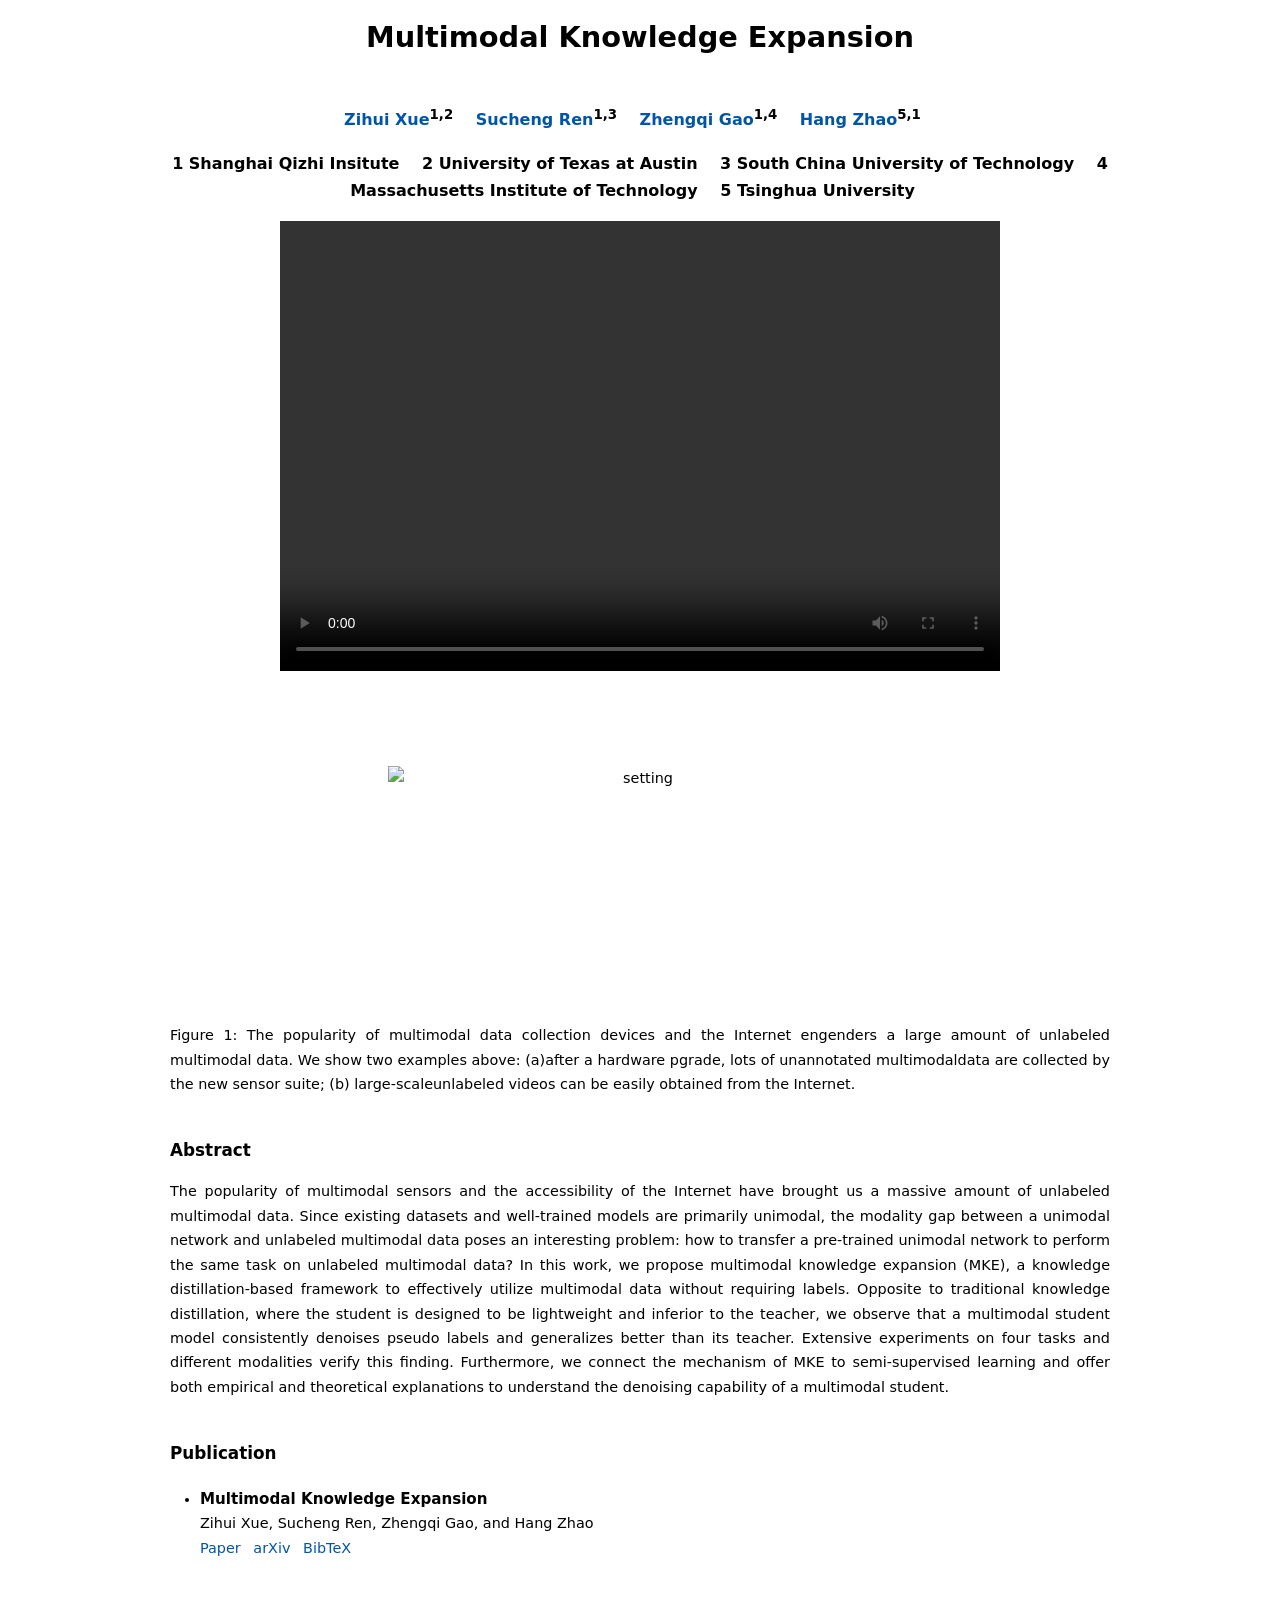
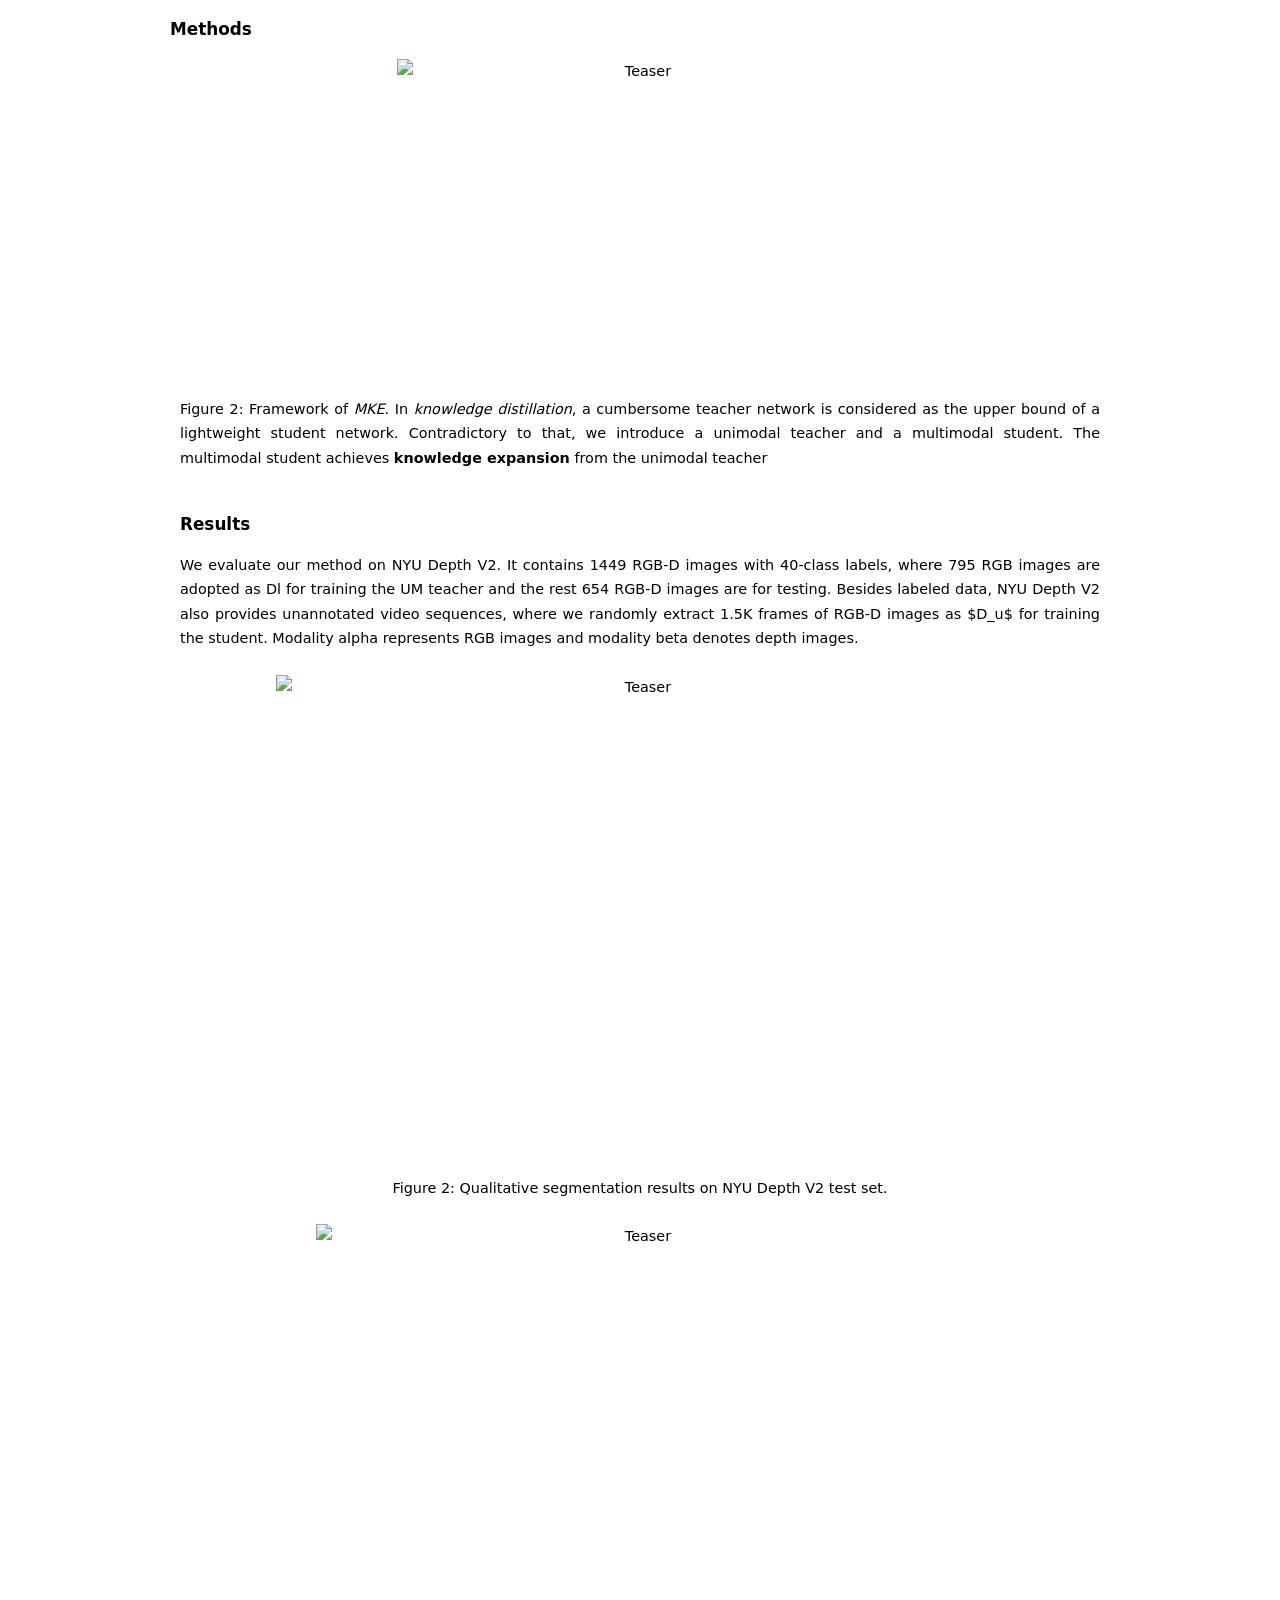
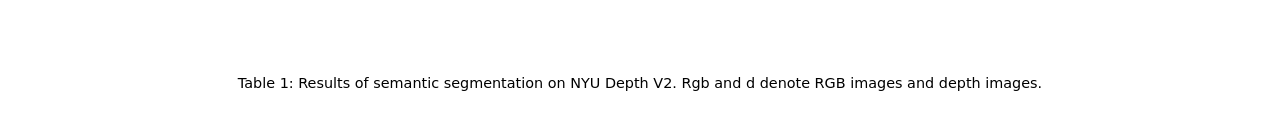
==== projects/MKE/index.html @ 8303c382 "update  info" ====
<!DOCTYPE html PUBLIC "-//W3C//DTD XHTML 1.0 Transitional//EN" "http://www.w3.org/TR/xhtml1/DTD/xhtml1-transitional.dtd">
<html xmlns="http://www.w3.org/1999/xhtml" class="gr__shape2prog_csail_mit_edu"><head><meta http-equiv="Content-Type" content="text/html; charset=windows-1252">

        <script src="./head.js"></script>        <meta name="viewport" content="width=device-width, initial-scale=1">    <link rel="shortcut icon" href="http://shape2prog.csail.mit.edu/images/favicon.ico">
        <meta name="description" content="What makes for good views for contrastive learning">
        <meta name="keywords" content="MIT,Contrastive Learning,Views,Unsupervised Learning,Transfer Learning">

        <title>MKE</title>
        <link rel="stylesheet" href="./font.css">
        <link rel="stylesheet" href="./main.css">

    </head>

    <body data-gr-c-s-loaded="true">

        <div class="outercontainer">
            <div class="container">

                <div class="content project_title">
                    <h1>Multimodal Knowledge  Expansion</h1>
                </div>

                <div class="content project_headline">
                    <center><h2>

                      <font size="3"><a href="https://sherryxzh.github.io/">Zihui Xue</a><sup>1,2</sup></font>&nbsp;&nbsp;
                      <font size="3"><a href="https://scholar.google.com/citations?user=Hbf-SoAAAAAJ&hl=zh-CN">Sucheng Ren</a><sup>1,3</sup></font>&nbsp;&nbsp;
                      <font size="3"><a href="https://zhengqigao.github.io/">Zhengqi Gao</a><sup>1,4</sup></font>&nbsp;&nbsp;
                      <font size="3"><a href="http://people.csail.mit.edu/hangzhao/">Hang Zhao</a><sup>5,1</sup></font>&nbsp;&nbsp;

                    </h2></center>
                    <center><h2>
                        <font size="3">1 Shanghai Qizhi Insitute</font>&nbsp;&nbsp;
                        <font size="3">2 University of Texas at Austin</font>&nbsp;&nbsp;
                        <font size="3">3 South China University of Technology</font>&nbsp;&nbsp;
                        <font size="3">4 Massachusetts Institute of Technology</font>&nbsp;&nbsp;
                        <font size="3">5 Tsinghua University</font>&nbsp;&nbsp;
                    </h2></center>
                    <video width="720" height="450" controls>
                        <source src="./MKE_webpage_demo.mp4" type="video/mp4">
                        <!-- <source src="movie.ogg" type="video/ogg"> -->
                        <!-- Your browser does not support the video tag. -->
                    </video>
                    <center><h2>
                    <br>
                    <br>
                    </h2></center>
                </div>

                <div class="content project_headline">
                    <div class="img" style="text-align:center">
                        <img class="img_responsive" src="./setting-2.png" alt="setting" style="margin:auto;max-width:90%" width="560" height="270">
                    </div>
                    <div class="text">
                        <p>Figure 1: 
                            The popularity of multimodal data collection devices and the Internet  engenders a large amount of unlabeled multimodal data. We show two examples above: (a)after a hardware pgrade, lots of unannotated multimodaldata are collected by the new sensor suite;  (b) large-scaleunlabeled videos can be easily obtained from the Internet.
                            
                            
                            <!-- Constructing views for contrastive learning is important. But what are good views? We hypothesize good views should be those that only share label information w.r.t the downstream task, while throwing away nuisance factors, which we call <i>InfoMin</i> principle. -->
                        </p>
                    </div>
                </div>


                <div class="content">
                    <div class="text">
                        <h3>Abstract</h3>
                        <p>
                            
                            
                            The popularity of multimodal sensors and the accessibility of the Internet have brought us a massive amount of unlabeled multimodal data. Since existing datasets and well-trained models are primarily unimodal, the modality gap between a unimodal network and unlabeled multimodal data poses an interesting problem: how to transfer a pre-trained unimodal network to perform the same task on unlabeled multimodal data? In this work, we propose multimodal knowledge expansion (MKE), a knowledge distillation-based framework to effectively utilize multimodal data without requiring labels. Opposite to traditional knowledge distillation, where the student is designed to be lightweight and inferior to the teacher, we observe that a multimodal student model consistently denoises pseudo labels and generalizes better than its teacher. Extensive experiments on four tasks and different modalities verify this finding. Furthermore, we connect the mechanism of MKE to semi-supervised learning and offer both empirical and theoretical explanations to understand the denoising capability of a multimodal student.


                            
                        </p>
                    </div>
                </div>


                <div class="content">
                    <div class="text">
                        <h3>Publication</h3>
                        <ul>
                            <li>
                                <div class="title"><a name="infomin">Multimodal Knowledge Expansion</a></div>
                                <div class="authors">
                                    <a href="https://sherryxzh.github.io/">Zihui Xue</a>,
                                    <a href="https://scholar.google.com/citations?user=Hbf-SoAAAAAJ&hl=zh-CN">Sucheng Ren</a>,
                                    <a href="https://zhengqigao.github.io/">Zhengqi Gao</a>, and
                                    <a href="http://people.csail.mit.edu/hangzhao/">Hang Zhao</a>
                                </div>
                                <div>
                                    <span class="tag"><a href="https://arxiv.org/pdf/2103.14431.pdf">Paper</a></span>
                                    <span class="tag"><a href="https://arxiv.org/abs/2103.14431">arXiv</a></span>
                                    <span class="tag"><a href="bib.txt">BibTeX</a></span>
                                </div>
                            </li>
                        </ul>
                    </div>
                </div>

                <div class="content">
                    <div class="text">

                        <h3>Methods</h3>


                        <div class="content project_headline">
                            <div class="img" style="text-align:center">
                                <img class="img_responsive" src="./framework.png" alt="Teaser" style="margin:auto;max-width:90%" width="540" height="360">
                            </div>
                            <div class="text">
                                <p>Figure 2: 

                                    Framework of <i>MKE</i>. In <i>knowledge distillation</i>, a cumbersome teacher network is considered as the upper bound of a lightweight student network. Contradictory to that, we introduce a unimodal teacher and a multimodal student. The multimodal student achieves <b>knowledge expansion</b> from the unimodal teacher
                                    <!-- Schematic of contrastive representation learning with a learned view generator. An input image is split into two views using an invertible view generator. To learn the view generator, we optimize the losses in yellow: minimizing information between views while ensuring we can classify the object from each view. The encoders used to estimate mutual information are always trained to maximize the InfoNCE lower bound. After learning the view generator, we reset the weights of the encoders, and train with a fixed view generator without the additional supervised classification losses. -->
                                
                                
                                </p>
                            </div>
                        </div>

                        <div class="content">
                            <div class="text">
                                <h3>Results</h3>
                                <p>
                                    
                                    
                                We evaluate our method on NYU Depth V2. It contains 1449 RGB-D images with 40-class labels, where 795 RGB images are adopted as Dl for training the UM teacher and the rest 654 RGB-D images are for testing. Besides labeled data, NYU Depth V2 also provides unannotated video sequences, where we randomly extract 1.5K frames of RGB-D images as $D_u$ for training the student. Modality alpha represents RGB images and modality beta denotes depth images.
        
                                    
                                </p>
                            </div>
                        </div>

                        <div class="content project_headline">
                            <div class="img" style="text-align:center">
                                <img class="img_responsive" src="./quanti_results.png" alt="Teaser" style="margin:auto;max-width:90%" width="810" height="540">
                            </div>
                            <div class="text">
                                <p>Figure 2: 

                                    Qualitative segmentation results on NYU Depth V2 test set.
                                    <!-- Schematic of contrastive representation learning with a learned view generator. An input image is split into two views using an invertible view generator. To learn the view generator, we optimize the losses in yellow: minimizing information between views while ensuring we can classify the object from each view. The encoders used to estimate mutual information are always trained to maximize the InfoNCE lower bound. After learning the view generator, we reset the weights of the encoders, and train with a fixed view generator without the additional supervised classification losses. -->
                                
                                
                                </p>
                            </div>
                        </div>

                        <div class="content project_headline">
                            <div class="img" style="text-align:center">
                                <img class="img_responsive" src="./results1.png" alt="Teaser" style="margin:auto;max-width:90%" width="720" height="480">
                            </div>
                            <div class="text">
                                <p>Table 1: 

                                    Results of semantic segmentation on NYU Depth V2. Rgb and d denote RGB images and depth images.
                                    <!-- Schematic of contrastive representation learning with a learned view generator. An input image is split into two views using an invertible view generator. To learn the view generator, we optimize the losses in yellow: minimizing information between views while ensuring we can classify the object from each view. The encoders used to estimate mutual information are always trained to maximize the InfoNCE lower bound. After learning the view generator, we reset the weights of the encoders, and train with a fixed view generator without the additional supervised classification losses. -->
                                
                                </p>
                            </div>
                        </div>

                    </div>

                </div>


            </div>
        </div>

    


<div id="download_plus_animation"></div></body></html>
---- projects/MKE/font.css ----
/* open-sans-regular - latin */
@font-face {
    font-family: 'Open Sans';
    font-style: normal;
    font-weight: 400;
    src: local('Open Sans Regular'), local('OpenSans-Regular'),
         url('../fonts/open-sans-v15-latin-regular.woff2') format('woff2'), /* Chrome 26+, Opera 23+, Firefox 39+ */
         url('../fonts/open-sans-v15-latin-regular.woff') format('woff'); /* Chrome 6+, Firefox 3.6+, IE 9+, Safari 5.1+ */
  }
  /* open-sans-600 - latin */
  @font-face {
    font-family: 'Open Sans';
    font-style: normal;
    font-weight: 600;
    src: local('Open Sans SemiBold'), local('OpenSans-SemiBold'),
         url('../fonts/open-sans-v15-latin-600.woff2') format('woff2'), /* Chrome 26+, Opera 23+, Firefox 39+ */
         url('../fonts/open-sans-v15-latin-600.woff') format('woff'); /* Chrome 6+, Firefox 3.6+, IE 9+, Safari 5.1+ */
  }
---- projects/MKE/main.css ----
header{width:100%;height:50px;margin-top:0px;text-align:center;background-color:#003366;position:fixed;z-index:2}
body{margin:auto;padding:0;color:#000;-webkit-transition:all;-moz-transition:all;-ms-transition:all;-o-transition:all;transition:all;font-family:"Open Sans",
Segoe,"Segoe UI",
"Lucida Sans Unicode","Lucida Grande",
"Avenir","Seravek","Ubuntu",
"DejaVu Sans","Trebuchet MS",Verdana,Arial,sans-serif;font-size:14.4px;line-height:170%;text-align:justify;font-weight:400}
table{border-collapse:collapse;vertical-align:middle}
td{padding:1px 0px 1px 0px}
a img{border:none}
h1,h2,h3,h4,h5,h6,div.title,div.ftheader,span.venue{font-weight:600}
h4,div.title,div.ftsubheader{font-size:105%}
ul,ol,dl{margin:0;padding:5px 10px 30px 30px;width:calc(100% - 30px)}
img.img_responsive{max-width:100%;height:auto;display:block}
div.container a:link,
div.container a:visited{color:#0055AA;text-decoration:none}
div.authors a:link,
div.authors a:visited{color:#000000}
div.content a:hover,
div.content a:hover div.text,
div.ftsubheader a:hover{text-decoration:underline}
div.title a:hover{text-decoration:none}
span.jw{text-decoration:underline}
div.header,div.container,div.content,div.img,div.text{display:inline-block;zoom:1;display*:inline;text-align:justify;margin-left:auto;margin-right:auto;vertical-align:middle;max-width:960px}
div.topic,div.outercontainer,div.project_headline,div.project_title{text-align:center}
div.header,div.container{min-width:330px}
div.img,div.text{padding-left:10px;padding-right:10px}
div.project_title{line-height:250%}
div.outercontainer,div.content{padding-top:0px;padding-bottom:0px}
div.container,div.content{width:100%}
div.body{margin-top:50px}
div.content{margin-bottom:10px}
div.heading{text-align:left;position:relative;z-index:1}
div.heading div.img{padding:30px 30px 30px 10px;max-width:30%}
div.heading div.img img{width:200px}
div.heading span.tag{padding-right:15px}
div.heading ul{padding-bottom:0px}
div.publication{padding-top:0px;padding-bottom:20px}
div.publication div.img{max-width:300px;padding-right:0px}
div.publication div.text{max-width:650px;text-align:left}
span.venue{color:#882222}
span.venue,span.tag{padding-right:8px}
span.venue a:link,
span.venue a:visited{color:#882222}
div.anchor{border-top:50px solid transparent;margin-top:-50px}
@media only screen and (max-width: 599px) {
    div.ftsubheader{padding-left:10px;padding-right:10px}
    div.heading div.img{padding-right:10px}
    div.publication div.img{display:none}
    div.publication div.text{text-align:left}
    div.content,div.publication{padding-top:0px;padding-bottom:10px}
    body{font-size:80%}
}
@media only screen and (min-width: 600px) {
    div.heading div.img{padding-right:calc(8% - 30px)}
    div.heading div.info{padding-right:calc(30% - 200px)}
    div.publication div.img{max-width:23%}
    div.publication div.text{max-width:70%;text-align:left}
}
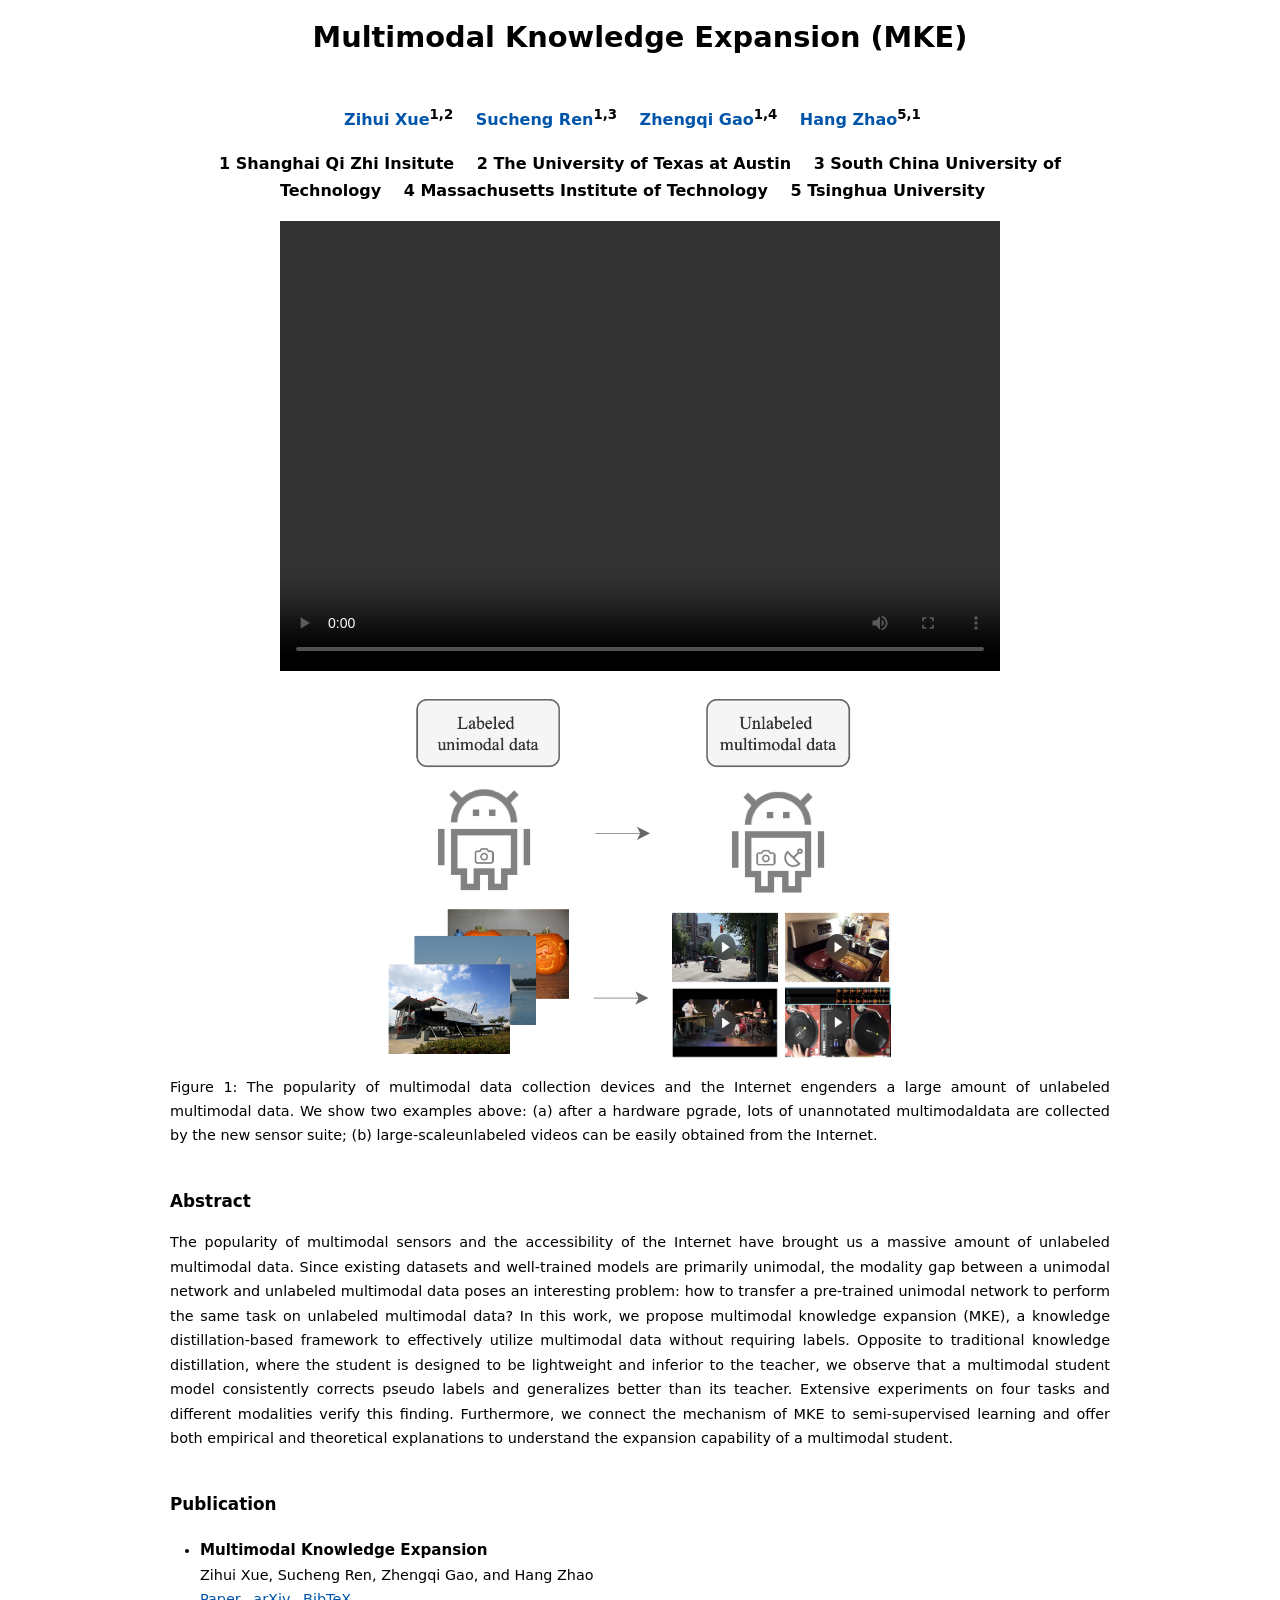
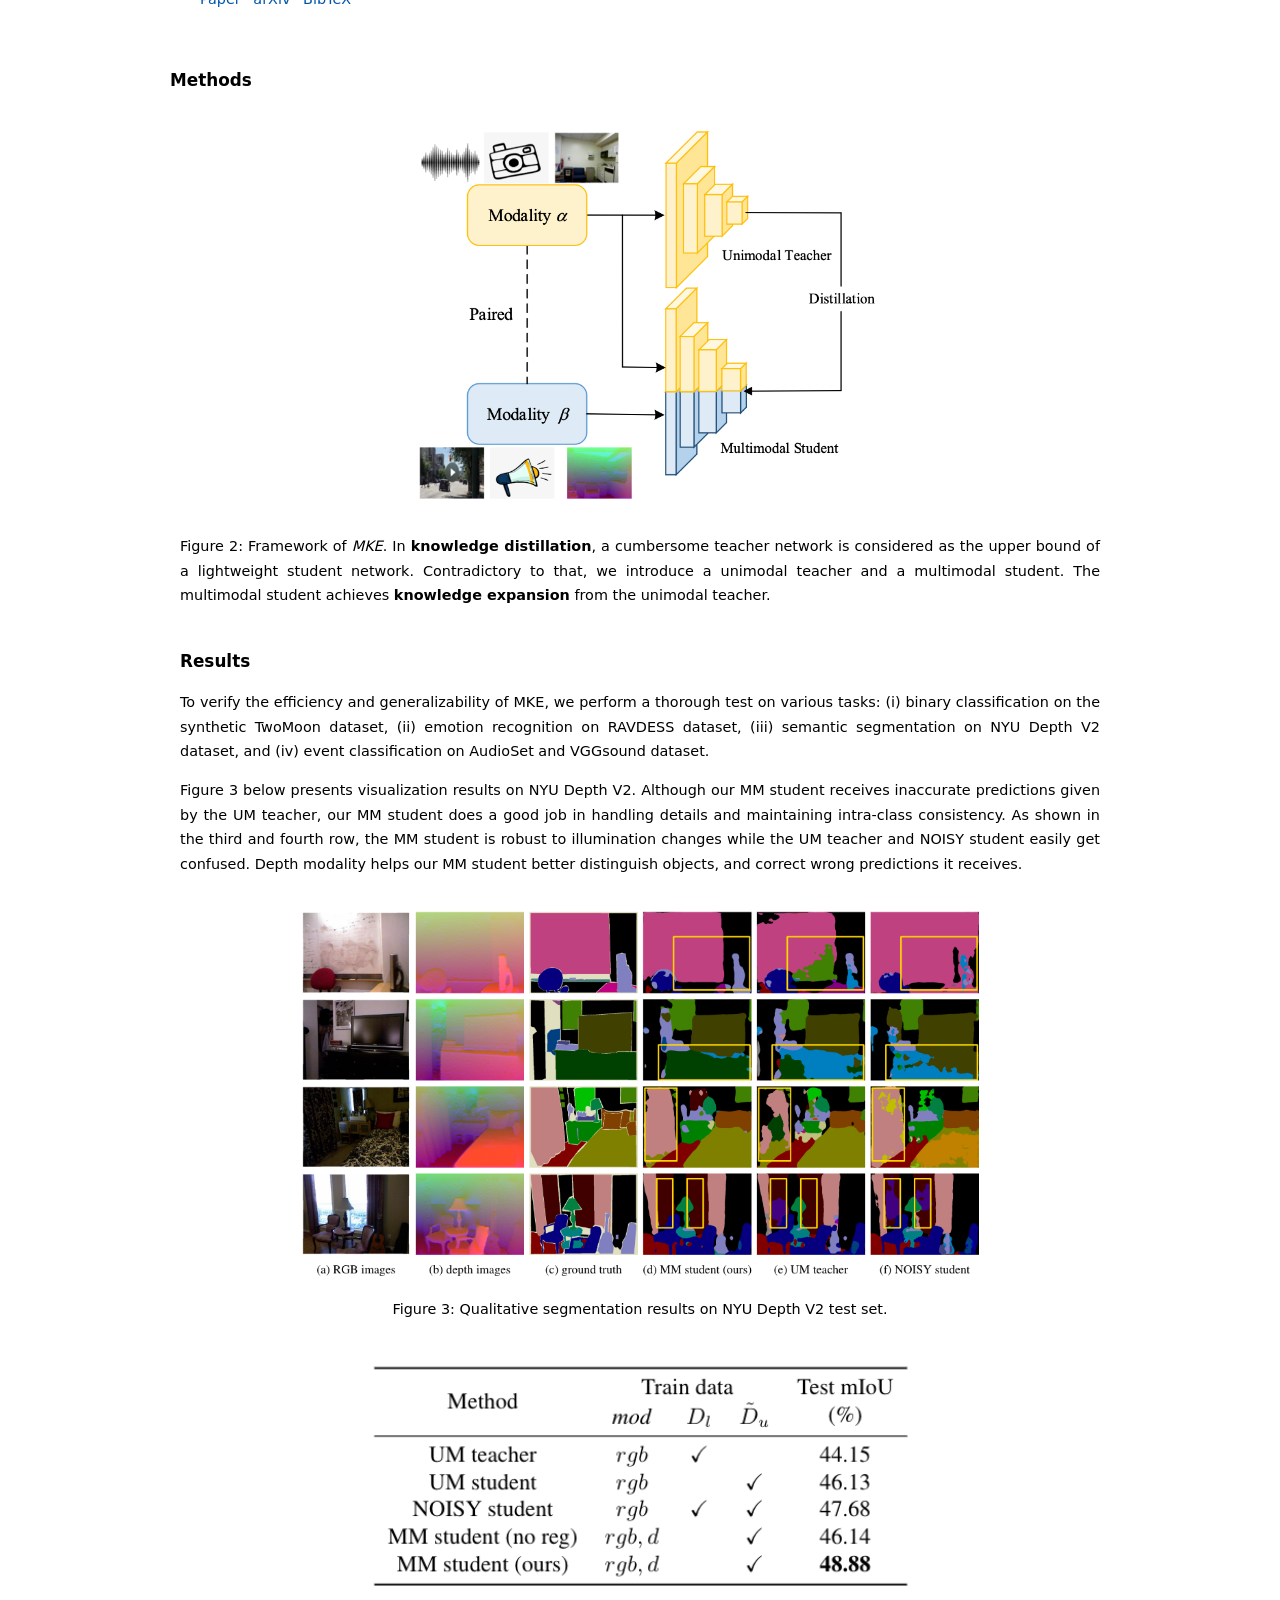
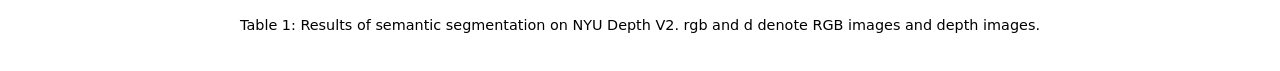
==== commit f38dbcdf: "update info" ====
--- a/projects/MKE/index.html
+++ b/projects/MKE/index.html
@@ -18,21 +18,21 @@
             <div class="container">
 
                 <div class="content project_title">
-                    <h1>Multimodal Knowledge  Expansion</h1>
+                    <h1>Multimodal Knowledge  Expansion (MKE)</h1>
                 </div>
 
                 <div class="content project_headline">
                     <center><h2>
 
                       <font size="3"><a href="https://sherryxzh.github.io/">Zihui Xue</a><sup>1,2</sup></font>&nbsp;&nbsp;
-                      <font size="3"><a href="https://scholar.google.com/citations?user=Hbf-SoAAAAAJ&hl=zh-CN">Sucheng Ren</a><sup>1,3</sup></font>&nbsp;&nbsp;
+                      <font size="3"><a href="https://oliverrensu.github.io">Sucheng Ren</a><sup>1,3</sup></font>&nbsp;&nbsp;
                       <font size="3"><a href="https://zhengqigao.github.io/">Zhengqi Gao</a><sup>1,4</sup></font>&nbsp;&nbsp;
                       <font size="3"><a href="http://people.csail.mit.edu/hangzhao/">Hang Zhao</a><sup>5,1</sup></font>&nbsp;&nbsp;
 
                     </h2></center>
                     <center><h2>
-                        <font size="3">1 Shanghai Qizhi Insitute</font>&nbsp;&nbsp;
-                        <font size="3">2 University of Texas at Austin</font>&nbsp;&nbsp;
+                        <font size="3">1 Shanghai Qi Zhi Insitute</font>&nbsp;&nbsp;
+                        <font size="3">2 The University of Texas at Austin</font>&nbsp;&nbsp;
                         <font size="3">3 South China University of Technology</font>&nbsp;&nbsp;
                         <font size="3">4 Massachusetts Institute of Technology</font>&nbsp;&nbsp;
                         <font size="3">5 Tsinghua University</font>&nbsp;&nbsp;
@@ -43,8 +43,6 @@
                         <!-- Your browser does not support the video tag. -->
                     </video>
                     <center><h2>
-                    <br>
-                    <br>
                     </h2></center>
                 </div>
 
@@ -54,7 +52,7 @@
                     </div>
                     <div class="text">
                         <p>Figure 1: 
-                            The popularity of multimodal data collection devices and the Internet  engenders a large amount of unlabeled multimodal data. We show two examples above: (a)after a hardware pgrade, lots of unannotated multimodaldata are collected by the new sensor suite;  (b) large-scaleunlabeled videos can be easily obtained from the Internet.
+                            The popularity of multimodal data collection devices and the Internet engenders a large amount of unlabeled multimodal data. We show two examples above: (a) after a hardware pgrade, lots of unannotated multimodaldata are collected by the new sensor suite; (b) large-scaleunlabeled videos can be easily obtained from the Internet.
                             
                             
                             <!-- Constructing views for contrastive learning is important. But what are good views? We hypothesize good views should be those that only share label information w.r.t the downstream task, while throwing away nuisance factors, which we call <i>InfoMin</i> principle. -->
@@ -69,7 +67,7 @@
                         <p>
                             
                             
-                            The popularity of multimodal sensors and the accessibility of the Internet have brought us a massive amount of unlabeled multimodal data. Since existing datasets and well-trained models are primarily unimodal, the modality gap between a unimodal network and unlabeled multimodal data poses an interesting problem: how to transfer a pre-trained unimodal network to perform the same task on unlabeled multimodal data? In this work, we propose multimodal knowledge expansion (MKE), a knowledge distillation-based framework to effectively utilize multimodal data without requiring labels. Opposite to traditional knowledge distillation, where the student is designed to be lightweight and inferior to the teacher, we observe that a multimodal student model consistently denoises pseudo labels and generalizes better than its teacher. Extensive experiments on four tasks and different modalities verify this finding. Furthermore, we connect the mechanism of MKE to semi-supervised learning and offer both empirical and theoretical explanations to understand the denoising capability of a multimodal student.
+                            The popularity of multimodal sensors and the accessibility of the Internet have brought us a massive amount of unlabeled multimodal data. Since existing datasets and well-trained models are primarily unimodal, the modality gap between a unimodal network and unlabeled multimodal data poses an interesting problem: how to transfer a pre-trained unimodal network to perform the same task on unlabeled multimodal data? In this work, we propose multimodal knowledge expansion (MKE), a knowledge distillation-based framework to effectively utilize multimodal data without requiring labels. Opposite to traditional knowledge distillation, where the student is designed to be lightweight and inferior to the teacher, we observe that a multimodal student model consistently corrects pseudo labels and generalizes better than its teacher. Extensive experiments on four tasks and different modalities verify this finding. Furthermore, we connect the mechanism of MKE to semi-supervised learning and offer both empirical and theoretical explanations to understand the expansion capability of a multimodal student.
 
 
                             
@@ -83,10 +81,10 @@
                         <h3>Publication</h3>
                         <ul>
                             <li>
-                                <div class="title"><a name="infomin">Multimodal Knowledge Expansion</a></div>
+                                <div class="title"><a name="MKE">Multimodal Knowledge Expansion</a></div>
                                 <div class="authors">
                                     <a href="https://sherryxzh.github.io/">Zihui Xue</a>,
-                                    <a href="https://scholar.google.com/citations?user=Hbf-SoAAAAAJ&hl=zh-CN">Sucheng Ren</a>,
+                                    <a href="https://oliverrensu.github.io">Sucheng Ren</a>,
                                     <a href="https://zhengqigao.github.io/">Zhengqi Gao</a>, and
                                     <a href="http://people.csail.mit.edu/hangzhao/">Hang Zhao</a>
                                 </div>
@@ -113,21 +111,24 @@
                             <div class="text">
                                 <p>Figure 2: 
 
-                                    Framework of <i>MKE</i>. In <i>knowledge distillation</i>, a cumbersome teacher network is considered as the upper bound of a lightweight student network. Contradictory to that, we introduce a unimodal teacher and a multimodal student. The multimodal student achieves <b>knowledge expansion</b> from the unimodal teacher
+                                    Framework of <i>MKE</i>. In <b>knowledge distillation</b>, a cumbersome teacher network is considered as the upper bound of a lightweight student network. Contradictory to that, we introduce a unimodal teacher and a multimodal student. The multimodal student achieves <b>knowledge expansion</b> from the unimodal teacher.
                                     <!-- Schematic of contrastive representation learning with a learned view generator. An input image is split into two views using an invertible view generator. To learn the view generator, we optimize the losses in yellow: minimizing information between views while ensuring we can classify the object from each view. The encoders used to estimate mutual information are always trained to maximize the InfoNCE lower bound. After learning the view generator, we reset the weights of the encoders, and train with a fixed view generator without the additional supervised classification losses. -->
-                                
                                 
                                 </p>
                             </div>
                         </div>
+                        
 
                         <div class="content">
                             <div class="text">
                                 <h3>Results</h3>
                                 <p>
                                     
-                                    
-                                We evaluate our method on NYU Depth V2. It contains 1449 RGB-D images with 40-class labels, where 795 RGB images are adopted as Dl for training the UM teacher and the rest 654 RGB-D images are for testing. Besides labeled data, NYU Depth V2 also provides unannotated video sequences, where we randomly extract 1.5K frames of RGB-D images as $D_u$ for training the student. Modality alpha represents RGB images and modality beta denotes depth images.
+                                To verify the efficiency and generalizability of MKE, we perform a thorough test on various tasks: (i) binary classification on the synthetic TwoMoon dataset, (ii) emotion recognition on RAVDESS dataset, (iii) semantic segmentation on NYU Depth V2 dataset, and (iv) event classification on AudioSet and VGGsound dataset.
+
+                                </p>
+                                <p>
+                                Figure 3 below presents visualization results on NYU Depth V2. Although our MM student receives inaccurate predictions given by the UM teacher, our MM student does a good job in handling details and maintaining intra-class consistency. As shown in the third and fourth row, the MM student is robust to illumination changes while the UM teacher and NOISY student easily get confused. Depth modality helps our MM student better distinguish objects, and correct wrong predictions it receives.
         
                                     
                                 </p>
@@ -139,7 +140,7 @@
                                 <img class="img_responsive" src="./quanti_results.png" alt="Teaser" style="margin:auto;max-width:90%" width="810" height="540">
                             </div>
                             <div class="text">
-                                <p>Figure 2: 
+                                <p>Figure 3: 
 
                                     Qualitative segmentation results on NYU Depth V2 test set.
                                     <!-- Schematic of contrastive representation learning with a learned view generator. An input image is split into two views using an invertible view generator. To learn the view generator, we optimize the losses in yellow: minimizing information between views while ensuring we can classify the object from each view. The encoders used to estimate mutual information are always trained to maximize the InfoNCE lower bound. After learning the view generator, we reset the weights of the encoders, and train with a fixed view generator without the additional supervised classification losses. -->
@@ -151,12 +152,12 @@
 
                         <div class="content project_headline">
                             <div class="img" style="text-align:center">
-                                <img class="img_responsive" src="./results1.png" alt="Teaser" style="margin:auto;max-width:90%" width="720" height="480">
+                                <img class="img_responsive" src="./results1.png" alt="Teaser" style="margin:auto;max-width:80%" width="720" height="480">
                             </div>
                             <div class="text">
                                 <p>Table 1: 
 
-                                    Results of semantic segmentation on NYU Depth V2. Rgb and d denote RGB images and depth images.
+                                    Results of semantic segmentation on NYU Depth V2. rgb and d denote RGB images and depth images.
                                     <!-- Schematic of contrastive representation learning with a learned view generator. An input image is split into two views using an invertible view generator. To learn the view generator, we optimize the losses in yellow: minimizing information between views while ensuring we can classify the object from each view. The encoders used to estimate mutual information are always trained to maximize the InfoNCE lower bound. After learning the view generator, we reset the weights of the encoders, and train with a fixed view generator without the additional supervised classification losses. -->
                                 
                                 </p>
